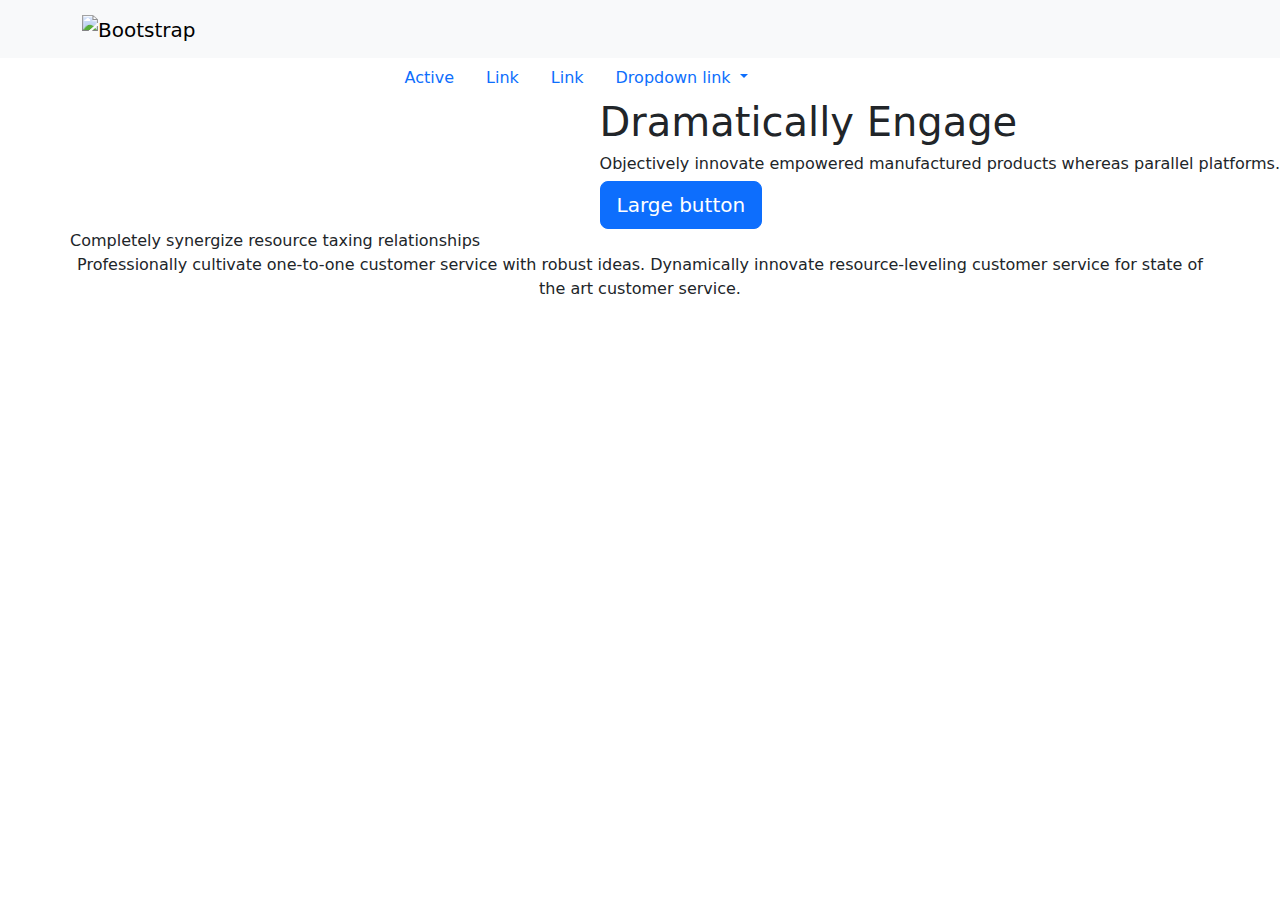
==== index.html @ 2abe7f30 "1st time Commit of Module-2 Project1 HTML and CSS files." ====
<!doctype html>
<html lang="en">
  <head>
    <meta charset="utf-8">
    <meta name="viewport" content="width=device-width, initial-scale=1">
    <title>Bootstrap demo</title>
    <link href="https://cdn.jsdelivr.net/npm/bootstrap@5.3.3/dist/css/bootstrap.min.css" rel="stylesheet" integrity="sha384-QWTKZyjpPEjISv5WaRU9OFeRpok6YctnYmDr5pNlyT2bRjXh0JMhjY6hW+ALEwIH" crossorigin="anonymous">
    <link href="stylesheet.css" rel="stylesheet">


</head>
  <body>
    
    <div class="fbg">
    <nav class="navbar bg-body-tertiary">
        <div class="container">
          <a class="navbar-brand" href="#">
            <img src="/docs/5.3/assets/brand/bootstrap-logo.svg" alt="Bootstrap" width="30" height="24">
          </a>
        </div>
      </nav>
      <ul class="nav justify-content-end">
        <li class="nav-item">
          <a class="nav-link active" aria-current="page" href="#">Active</a>
        </li>
        <li class="nav-item">
          <a class="nav-link" href="#">Link</a>
        </li>
        <li class="nav-item">
          <a class="nav-link" href="#">Link</a>
        </li>
        <li class="nav-item dropdown">
            <a class="nav-link dropdown-toggle" href="#" role="button" data-bs-toggle="dropdown" aria-expanded="false">
              Dropdown link
            </a>
            <ul class="dropdown-menu">
              <li><a class="dropdown-item" href="#">Action</a></li>
              <li><a class="dropdown-item" href="#">Another action</a></li>
              <li><a class="dropdown-item" href="#">Something else here</a></li>
       
      </ul>
   
    
    
    
    
    <h1>Dramatically Engage</h1>
   <h6>Objectively innovate empowered manufactured products whereas parallel platforms.  </h6>
    
   <button type="button" class="btn btn-primary btn-lg">Large button</button>
   
    
    </div>
    <div class="container text-center">
        
        
        <div class="row align-items-start">
           <img>
           
            Completely synergize resource taxing relationships
        </div>
        
        <div class="row align-items-start">
            Professionally cultivate one-to-one customer service with robust ideas. Dynamically innovate resource-leveling customer service for state of the art customer service.
        
        </div>
    
    </div>
   
   
   
    
   
   
   
   
   
   
   
   
   
   
   
   
   
   
   
    <script src="https://cdn.jsdelivr.net/npm/bootstrap@5.3.3/dist/js/bootstrap.bundle.min.js" integrity="sha384-YvpcrYf0tY3lHB60NNkmXc5s9fDVZLESaAA55NDzOxhy9GkcIdslK1eN7N6jIeHz" crossorigin="anonymous"></script>
  </body>
</html>
---- stylesheet.css ----
.fbg {}
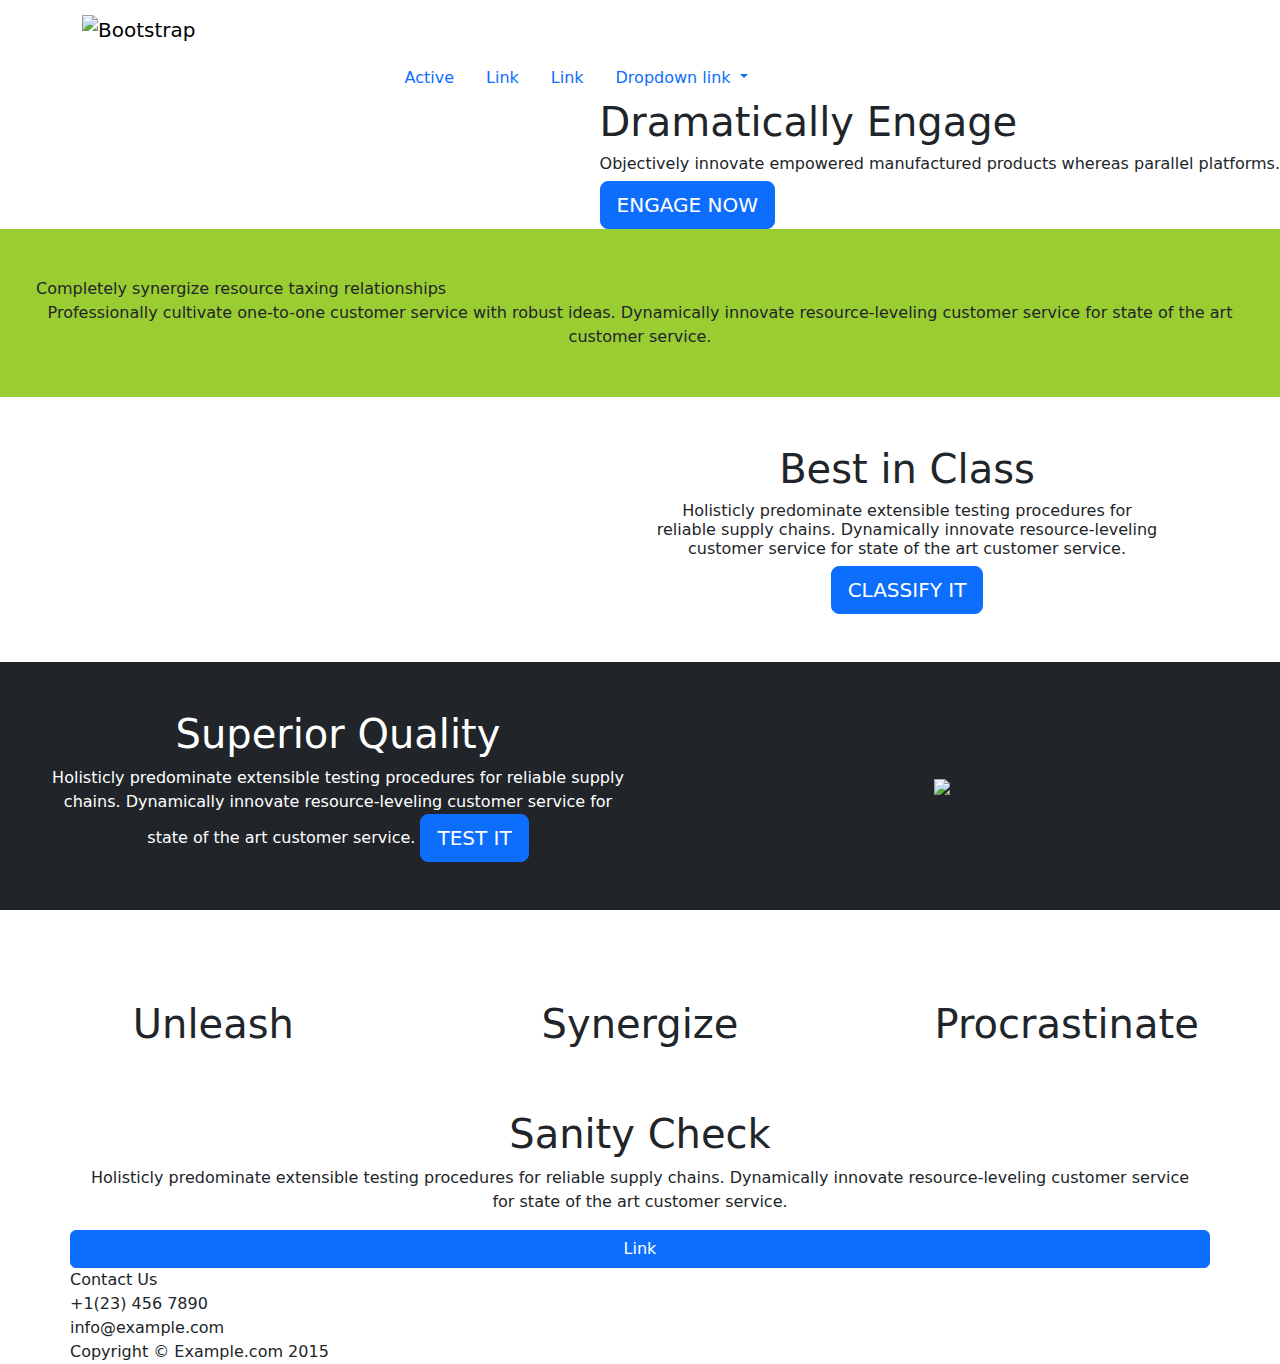
==== commit 8d981e54: "2nd commit updated HTML and CSS files." ====
--- a/index.html
+++ b/index.html
@@ -12,7 +12,7 @@
   <body>
     
     <div class="fbg">
-    <nav class="navbar bg-body-tertiary">
+    <nav class="navbar">
         <div class="container">
           <a class="navbar-brand" href="#">
             <img src="/docs/5.3/assets/brand/bootstrap-logo.svg" alt="Bootstrap" width="30" height="24">
@@ -47,45 +47,141 @@
     <h1>Dramatically Engage</h1>
    <h6>Objectively innovate empowered manufactured products whereas parallel platforms.  </h6>
     
-   <button type="button" class="btn btn-primary btn-lg">Large button</button>
+   <button type="button" class="btn btn-primary btn-lg">ENGAGE NOW</button>
    
     
     </div>
-    <div class="container text-center">
+    <div class="container-fluid text-center p-5" id="qe">
         
         
-        <div class="row align-items-start">
+        <div class="row align-items-center">
            <img>
            
             Completely synergize resource taxing relationships
         </div>
         
-        <div class="row align-items-start">
+        <div class="row align-items-center">
             Professionally cultivate one-to-one customer service with robust ideas. Dynamically innovate resource-leveling customer service for state of the art customer service.
         
         </div>
     
     </div>
    
+    <div class="container text-center p-5 bg-white">
+      
+      <div class="row align-items-start">
+        
+        <div class="col">
+         <img>
+        
+        </div>
+        
+        <div class="col">
+          <h1>Best in Class</h1>
+<h6>Holisticly predominate extensible testing procedures for reliable supply chains. Dynamically innovate resource-leveling customer service for state of the art customer service.</h6>
+
+<button type="button" class="btn btn-primary btn-lg">CLASSIFY IT</button>
+        
+        </div>
+      
+    </div>
+    </div>
    
-   
+    <div class="container-fluid text-center text-white bg-dark p-5">
+      <div class="row align-items-center">
+        <div class="col">
+        
+          <h1>Superior Quality</h1>
+          Holisticly predominate extensible testing procedures for reliable supply chains. Dynamically innovate resource-leveling customer service for state of the art customer service.
+        
+          <button type="button" class="btn btn-primary btn-lg">TEST IT</button>
+        </div>
+        <div class="col">
+          <img src="https://www.quackit.com/html/templates/download/bootstrap/business-2/images/iphone.jpg" class="img-fluid">
+        </div>
+        
+      </div>
+    </div>
+    <div class="container-fluid text-center">
+      <div class="row" id="rowe">
+        <div class="cola col">
+         <h1>Unleash</h1>
+        </div>
+        <div class="colo col">
+          <h1>Synergize</h1>
+        </div>
+        <div class="cole col">
+          <h1>Procrastinate</h1>
+        </div>
+      </div>
+    </div> 
+    
+    
+    <div class="container text-center">
+      <div class="row">
+       <img src="">
+      
+      
+      <h1>Sanity Check</h1>
+       
+      <p>Holisticly predominate extensible testing procedures for reliable supply chains. Dynamically innovate resource-leveling customer service for state of the art customer service.</p>
+       
+    <div class="row">
+
+      </div>
+      <a class="btn btn-primary" href="#" role="button">Link</a>
+      
+      </div>
+    </div>
+    
+    
+    
+    
+    
+    
+    
+    
+    
+    
+    
+    
+    
+    
     
    
-   
-   
-   
-   
-   
-   
-   
-   
-   
-   
+    <div class="container text-center">
+      <div class="row">
+        Contact Us
+          </div>
+          <div class="row">
+          
+        +1(23) 456 7890
+            </div>
+        <div class="row">
+         
+          info@example.com
+        </div>
+      </div>
+
+
+
+      <div class="container text-center">
+        <div class="row">
+          Copyright © Example.com 2015
+        </div>
+          
+      </div>
+
+
    
    
    
    
     <script src="https://cdn.jsdelivr.net/npm/bootstrap@5.3.3/dist/js/bootstrap.bundle.min.js" integrity="sha384-YvpcrYf0tY3lHB60NNkmXc5s9fDVZLESaAA55NDzOxhy9GkcIdslK1eN7N6jIeHz" crossorigin="anonymous"></script>
+  
+    <script src="https://cdn.jsdelivr.net/npm/@popperjs/core@2.11.8/dist/umd/popper.min.js" integrity="sha384-I7E8VVD/ismYTF4hNIPjVp/Zjvgyol6VFvRkX/vR+Vc4jQkC+hVqc2pM8ODewa9r" crossorigin="anonymous"></script>
+    <script src="https://cdn.jsdelivr.net/npm/bootstrap@5.3.3/dist/js/bootstrap.min.js" integrity="sha384-0pUGZvbkm6XF6gxjEnlmuGrJXVbNuzT9qBBavbLwCsOGabYfZo0T0to5eqruptLy" crossorigin="anonymous"></script>
+  
   </body>
 </html>
 
--- a/stylesheet.css
+++ b/stylesheet.css
@@ -1 +1,35 @@
-.fbg {}+.fbg { 
+    background-image:url("https://www.quackit.com/html/templates/download/bootstrap/business-2/images/header.jpg");
+    background-size:cover;
+
+
+}
+#qe { 
+    background-color: #9acd32;
+
+}
+
+
+.cola {
+    background-image:url("https://www.quackit.com/html/templates/download/bootstrap/business-2/images/writing.jpg");
+    background-size:cover;
+    background-position: center;
+    
+}
+.colo {
+    background-image:url("https://www.quackit.com/html/templates/download/bootstrap/business-2/images/concert.jpg");
+    background-size:cover;
+    background-position: center;
+}
+.cole {
+    background-image:url("https://www.quackit.com/html/templates/download/bootstrap/business-2/images/pencil_sharpener.jpg");
+    background-size:cover;
+    background-position:center;
+}
+#rowe { 
+    height:200px;
+    
+}
+#rowe h1{
+    margin-top: 90px;
+}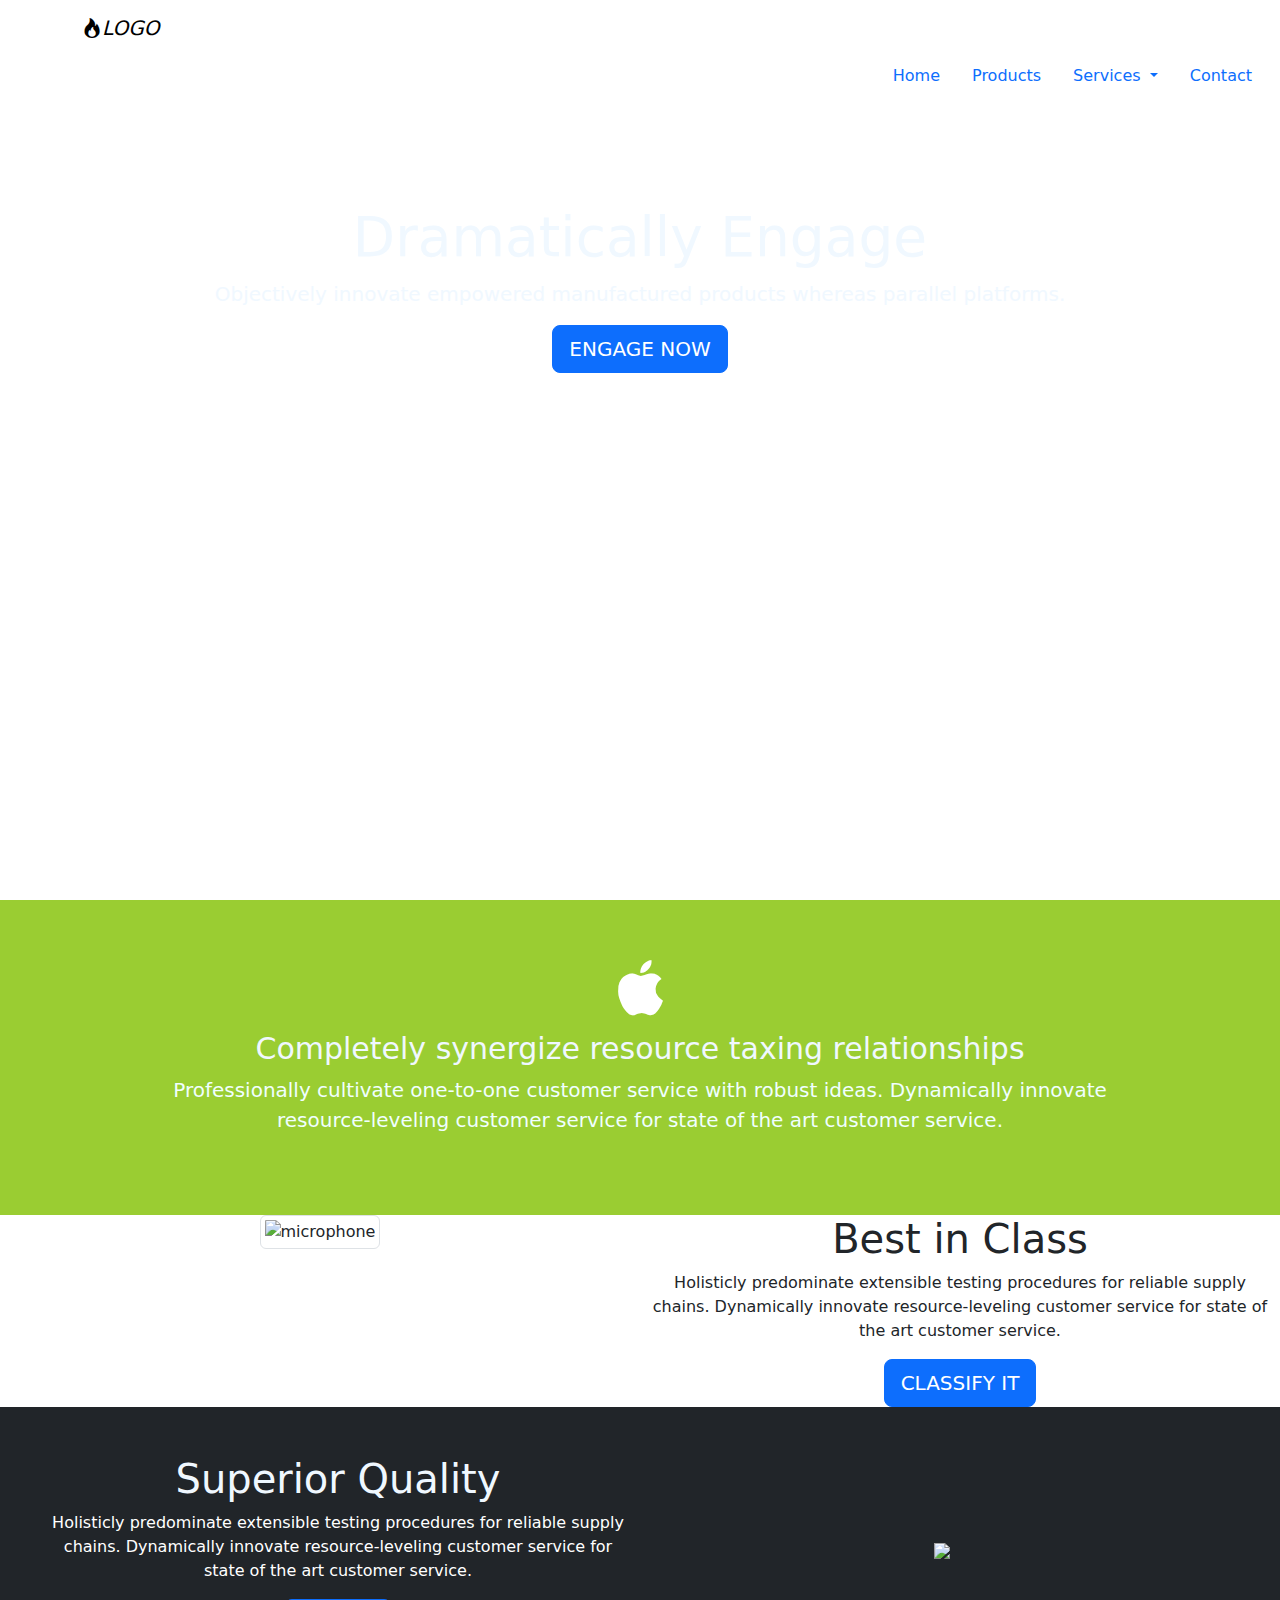
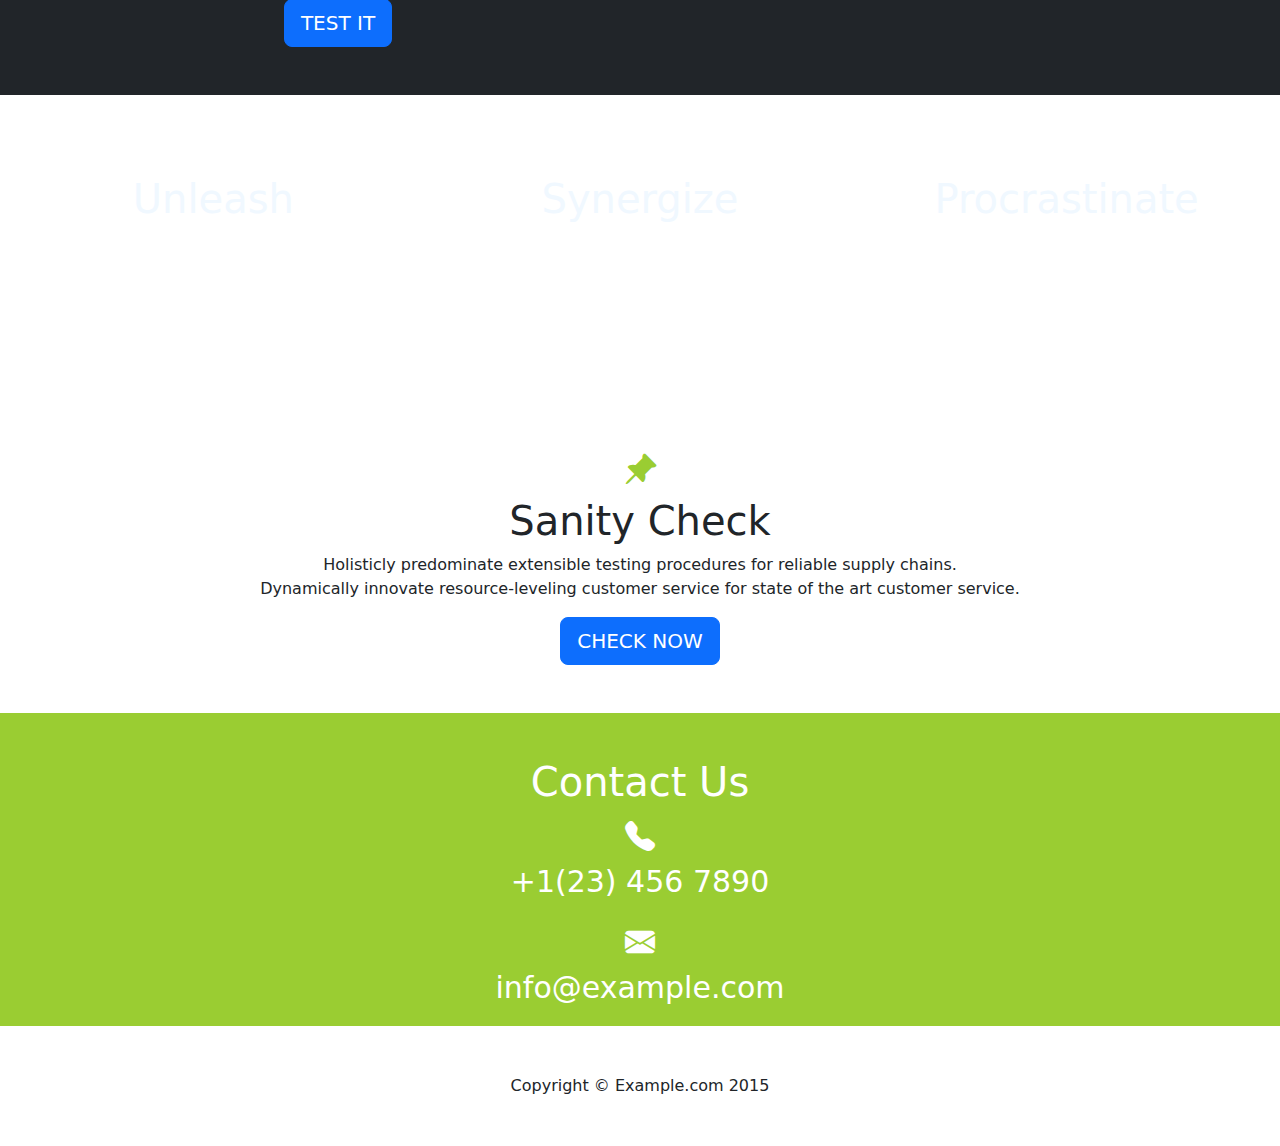
==== commit e2f64cee: "Updated HTML and CSS files." ====
--- a/index.html
+++ b/index.html
@@ -6,79 +6,86 @@
     <title>Bootstrap demo</title>
     <link href="https://cdn.jsdelivr.net/npm/bootstrap@5.3.3/dist/css/bootstrap.min.css" rel="stylesheet" integrity="sha384-QWTKZyjpPEjISv5WaRU9OFeRpok6YctnYmDr5pNlyT2bRjXh0JMhjY6hW+ALEwIH" crossorigin="anonymous">
     <link href="stylesheet.css" rel="stylesheet">
+    <link rel="stylesheet" href="https://cdn.jsdelivr.net/npm/bootstrap-icons@1.11.3/font/bootstrap-icons.min.css">
+  </head>
+  <body>
+    <script src="https://cdn.jsdelivr.net/npm/bootstrap@5.3.3/dist/js/bootstrap.bundle.min.js" integrity="sha384-YvpcrYf0tY3lHB60NNkmXc5s9fDVZLESaAA55NDzOxhy9GkcIdslK1eN7N6jIeHz" crossorigin="anonymous"></script>
+  
 
-
-</head>
-  <body>
-    
-    <div class="fbg">
+    <div class="container-fluid" id="fbg">
     <nav class="navbar">
         <div class="container">
-          <a class="navbar-brand" href="#">
-            <img src="/docs/5.3/assets/brand/bootstrap-logo.svg" alt="Bootstrap" width="30" height="24">
-          </a>
+          <a class="navbar-brand" href="#"><i class="bi bi-fire">LOGO </i></a>
         </div>
       </nav>
+      <div>
       <ul class="nav justify-content-end">
         <li class="nav-item">
-          <a class="nav-link active" aria-current="page" href="#">Active</a>
+          <a class="nav-link" href="#">Home</a> 
         </li>
         <li class="nav-item">
-          <a class="nav-link" href="#">Link</a>
+          <a class="nav-link" href="#">Products</a>
+        </li>
+        
+        <li class="nav-item dropdown">
+          <a class="nav-link dropdown-toggle" href="#" role="button" data-bs-toggle="dropdown" aria-expanded="false">
+            Services
+          </a>
+          <ul class="dropdown-menu">
+            <li><a class="dropdown-item" href="#">Engage</a></li>
+            <li><a class="dropdown-item" href="#">Pontificate</a></li>
+            <li><a class="dropdown-item" href="#">Synergize</a></li>
+          </ul>
         </li>
         <li class="nav-item">
-          <a class="nav-link" href="#">Link</a>
+          <a class="nav-link" href="#">Contact</a>
         </li>
-        <li class="nav-item dropdown">
-            <a class="nav-link dropdown-toggle" href="#" role="button" data-bs-toggle="dropdown" aria-expanded="false">
-              Dropdown link
-            </a>
-            <ul class="dropdown-menu">
-              <li><a class="dropdown-item" href="#">Action</a></li>
-              <li><a class="dropdown-item" href="#">Another action</a></li>
-              <li><a class="dropdown-item" href="#">Something else here</a></li>
-       
       </ul>
+    </div>
+    
+      <div class="row" id="idiv">
+        <div class="col-sm text-center" >
+      
+          <span>Dramatically Engage</span>
    
-    
-    
-    
-    
-    <h1>Dramatically Engage</h1>
-   <h6>Objectively innovate empowered manufactured products whereas parallel platforms.  </h6>
+      <p>Objectively innovate empowered manufactured products whereas parallel platforms.  </p>
     
    <button type="button" class="btn btn-primary btn-lg">ENGAGE NOW</button>
-   
+  </div> 
+        </div>
     
     </div>
+    
+    </div>
+    
     <div class="container-fluid text-center p-5" id="qe">
         
         
         <div class="row align-items-center">
-           <img>
+          <i class="bia bi-apple text-white"></i>
            
-            Completely synergize resource taxing relationships
-        </div>
+           <h3>Completely synergize resource taxing relationships</h3>
         
-        <div class="row align-items-center">
-            Professionally cultivate one-to-one customer service with robust ideas. Dynamically innovate resource-leveling customer service for state of the art customer service.
+        
+            <p>Professionally cultivate one-to-one customer service with robust ideas. Dynamically innovate<br> 
+              resource-leveling customer service for state of the art customer service.<p>
         
         </div>
     
     </div>
    
-    <div class="container text-center p-5 bg-white">
+    <div class="container-fluid text-center bg-white">
       
       <div class="row align-items-start">
         
-        <div class="col">
-         <img>
+        <div class="col-sm-6">
+          <img src="https://www.quackit.com/html/templates/download/bootstrap/business-2/images/microphone.jpg" class="img-thumbnail" alt="microphone">
         
         </div>
         
-        <div class="col">
+        <div class="col-sm-6">
           <h1>Best in Class</h1>
-<h6>Holisticly predominate extensible testing procedures for reliable supply chains. Dynamically innovate resource-leveling customer service for state of the art customer service.</h6>
+            <p>Holisticly predominate extensible testing procedures for reliable supply chains. Dynamically innovate resource-leveling customer service for state of the art customer service.</p>
 
 <button type="button" class="btn btn-primary btn-lg">CLASSIFY IT</button>
         
@@ -87,16 +94,16 @@
     </div>
     </div>
    
-    <div class="container-fluid text-center text-white bg-dark p-5">
+    <div class="conta container-fluid text-center text-white bg-dark p-5">
       <div class="row align-items-center">
-        <div class="col">
+        <div class="col-sm">
         
           <h1>Superior Quality</h1>
-          Holisticly predominate extensible testing procedures for reliable supply chains. Dynamically innovate resource-leveling customer service for state of the art customer service.
+         <p> Holisticly predominate extensible testing procedures for reliable supply chains. Dynamically innovate resource-leveling customer service for state of the art customer service.</p>
         
           <button type="button" class="btn btn-primary btn-lg">TEST IT</button>
         </div>
-        <div class="col">
+        <div class="col-sm">
           <img src="https://www.quackit.com/html/templates/download/bootstrap/business-2/images/iphone.jpg" class="img-fluid">
         </div>
         
@@ -104,93 +111,57 @@
     </div>
     <div class="container-fluid text-center">
       <div class="row" id="rowe">
-        <div class="cola col">
+        <div class="cola col-sm-4">
          <h1>Unleash</h1>
         </div>
-        <div class="colo col">
+        <div class="colo col-sm-4">
           <h1>Synergize</h1>
         </div>
-        <div class="cole col">
+        <div class="cole col-sm-4">
           <h1>Procrastinate</h1>
         </div>
       </div>
     </div> 
     
     
-    <div class="container text-center">
+    <div class="conto container-fluid text-center">
       <div class="row">
-       <img src="">
-      
+        <i class="bie bi-pin-angle-fill"></i>
       
       <h1>Sanity Check</h1>
        
-      <p>Holisticly predominate extensible testing procedures for reliable supply chains. Dynamically innovate resource-leveling customer service for state of the art customer service.</p>
-       
-    <div class="row">
-
-      </div>
-      <a class="btn btn-primary" href="#" role="button">Link</a>
+      <p>Holisticly predominate extensible testing procedures for reliable supply chains.<br> Dynamically innovate resource-leveling customer service for state of the art customer service.</p>
+      <div><button type="button" class="btn btn-primary btn-lg" style="width:fit-content">CHECK NOW</button></div>
       
       </div>
+     
+    
     </div>
     
-    
-    
-    
-    
-    
-    
-    
-    
-    
-    
-    
-    
-    
-    
-   
-    <div class="container text-center">
+    <div class="container-fluid text-center text-white mt-5"id="ed">
       <div class="row">
-        Contact Us
-          </div>
-          <div class="row">
-          
-        +1(23) 456 7890
-            </div>
-        <div class="row">
+       
+       <h1> Contact Us</h1>
+       <i class="biz bi-telephone-fill"></i>
+         <p>+1(23) 456 7890</p>
+      <i class="bio bi-envelope-fill"><br></i>
+      <p>info@example.com</p>
          
-          info@example.com
-        </div>
+       </div>
       </div>
 
 
 
-      <div class="container text-center">
-        <div class="row">
-          Copyright © Example.com 2015
-        </div>
+        <footer class="container-fluid text-center pt-5 pb-5" >   
+              Copyright © Example.com 2015
+        </footer>
           
-      </div>
 
 
    
    
    
    
-    <script src="https://cdn.jsdelivr.net/npm/bootstrap@5.3.3/dist/js/bootstrap.bundle.min.js" integrity="sha384-YvpcrYf0tY3lHB60NNkmXc5s9fDVZLESaAA55NDzOxhy9GkcIdslK1eN7N6jIeHz" crossorigin="anonymous"></script>
-  
-    <script src="https://cdn.jsdelivr.net/npm/@popperjs/core@2.11.8/dist/umd/popper.min.js" integrity="sha384-I7E8VVD/ismYTF4hNIPjVp/Zjvgyol6VFvRkX/vR+Vc4jQkC+hVqc2pM8ODewa9r" crossorigin="anonymous"></script>
-    <script src="https://cdn.jsdelivr.net/npm/bootstrap@5.3.3/dist/js/bootstrap.min.js" integrity="sha384-0pUGZvbkm6XF6gxjEnlmuGrJXVbNuzT9qBBavbLwCsOGabYfZo0T0to5eqruptLy" crossorigin="anonymous"></script>
-  
+    
   </body>
-</html>
-
-
-
-
-
-
-
-
-
-
+</html>--- a/stylesheet.css
+++ b/stylesheet.css
@@ -1,15 +1,42 @@
-.fbg { 
+#fbg { 
     background-image:url("https://www.quackit.com/html/templates/download/bootstrap/business-2/images/header.jpg");
     background-size:cover;
+    height: 900px;
 
 
 }
+#idiv {
+    margin-top:100px;
+}
+#idiv span { 
+    font-size:55px; 
+    color: aliceblue;
+
+}
+#idiv p { 
+    font-size: 20px; color:aliceblue;
+
+}
+
 #qe { 
     background-color: #9acd32;
 
 }
+#qe h3 { 
+    font-size: 30px;
+    color:aliceblue;
+
+}
+
+#qe p { font-size:20px;
+    color: azure;
+
+}
+.conta h1{ 
+    color:aliceblue;
 
 
+}
 .cola {
     background-image:url("https://www.quackit.com/html/templates/download/bootstrap/business-2/images/writing.jpg");
     background-size:cover;
@@ -30,6 +57,37 @@
     height:200px;
     
 }
-#rowe h1{
-    margin-top: 90px;
+#rowe h1{ 
+    color:aliceblue;
+    margin-top:80px;
+}
+.bie {
+    color:#9acd32;
+    font-size: 35px;
+
+}
+.conto { 
+    position:relative; 
+    margin-top: 150px;
+
+}
+.bia { font-size: 55px;
+
+}
+#ed {
+    background-color: #9acd32;
+}
+
+#ed h1 {
+    padding-top:45px ;
+}
+#ed p {
+    font-size:30px;
+}
+.bio {
+    font-size: 30px;
+}
+.biz { 
+    font-size:30px;
+
 }